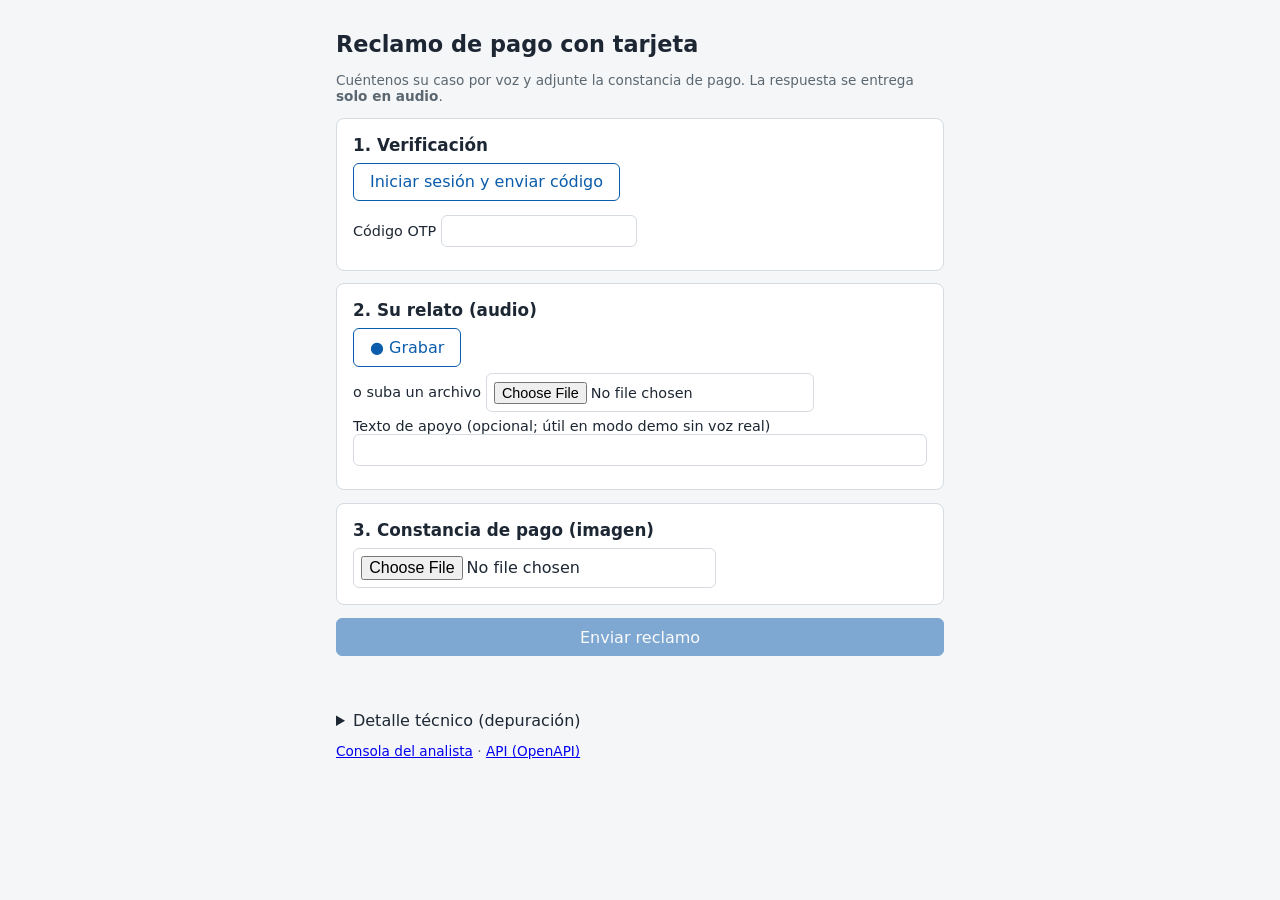
==== ui/index.html @ 1b5ca2df "Agente multimodal de reclamos bancarios: LangGraph, MCP, RAG, HITL, API y documentación Co-authored-" ====
<!doctype html>
<html lang="es">
<head>
<meta charset="utf-8">
<meta name="viewport" content="width=device-width, initial-scale=1">
<title>Reclamos – Cliente</title>
<link rel="stylesheet" href="estilos.css">
</head>
<body>
<main>
  <h1>Reclamo de pago con tarjeta</h1>
  <p class="nota">Cuéntenos su caso por voz y adjunte la constancia de pago. La respuesta se entrega <b>solo en audio</b>.</p>

  <section id="paso-sesion">
    <h2>1. Verificación</h2>
    <button id="btn-sesion">Iniciar sesión y enviar código</button>
    <p id="otp-info" class="nota"></p>
    <label>Código OTP <input id="otp" inputmode="numeric" maxlength="6" autocomplete="one-time-code"></label>
  </section>

  <section>
    <h2>2. Su relato (audio)</h2>
    <button id="btn-grabar" type="button">● Grabar</button>
    <span id="estado-grab" class="nota"></span>
    <label>o suba un archivo <input id="archivo-audio" type="file" accept="audio/*"></label>
    <audio id="previa-audio" controls hidden></audio>
    <label>Texto de apoyo (opcional; útil en modo demo sin voz real) <input id="texto" style="width:100%"></label>
  </section>

  <section>
    <h2>3. Constancia de pago (imagen)</h2>
    <input id="archivo-imagen" type="file" accept="image/png,image/jpeg">
    <img id="previa-imagen" alt="Vista previa de la constancia" hidden>
  </section>

  <button id="btn-enviar" class="principal" disabled>Enviar reclamo</button>
  <p id="aviso" role="status"></p>

  <section id="respuesta" hidden>
    <h2>Respuesta</h2>
    <audio id="audio-respuesta" controls autoplay></audio>
  </section>

  <details id="debug">
    <summary>Detalle técnico (depuración)</summary>
    <pre id="debug-json"></pre>
  </details>
  <p class="nota"><a href="analista.html">Consola del analista</a> · <a href="/docs">API (OpenAPI)</a></p>
</main>
<script src="app.js"></script>
<script>iniciarCliente();</script>
</body>
</html>
---- ui/estilos.css ----
:root { --azul:#0b5cab; --gris:#5b6770; --borde:#d5dbe0; }
* { box-sizing: border-box; }
body { font-family: system-ui, Segoe UI, sans-serif; margin: 0; background: #f4f6f8; color: #1d2733; }
main { max-width: 640px; margin: 0 auto; padding: 1rem; }
h1 { font-size: 1.4rem; } h2 { font-size: 1.05rem; margin: 0 0 .5rem; }
section, .tarjeta { background: #fff; border: 1px solid var(--borde); border-radius: 8px; padding: 1rem; margin: .8rem 0; }
label { display: block; margin: .4rem 0; font-size: .9rem; }
input, select, textarea { padding: .45rem; border: 1px solid var(--borde); border-radius: 6px; font: inherit; max-width: 100%; }
button { padding: .55rem 1rem; border: 1px solid var(--azul); background: #fff; color: var(--azul); border-radius: 6px;
         cursor: pointer; font: inherit; }
button.principal { background: var(--azul); color: #fff; width: 100%; }
button:disabled { opacity: .5; cursor: not-allowed; }
.nota { color: var(--gris); font-size: .85rem; }
#aviso { min-height: 1.4rem; font-weight: 600; }
#aviso.error { color: #b3261e; } #aviso.ok { color: #1e7b34; }
img#previa-imagen { max-width: 100%; margin-top: .5rem; border: 1px solid var(--borde); }
audio { width: 100%; margin-top: .5rem; }
pre { overflow: auto; background: #10161c; color: #d8e1e8; padding: .7rem; border-radius: 6px; font-size: .78rem; }
.tarjeta .acciones { display: flex; gap: .5rem; margin-top: .6rem; }
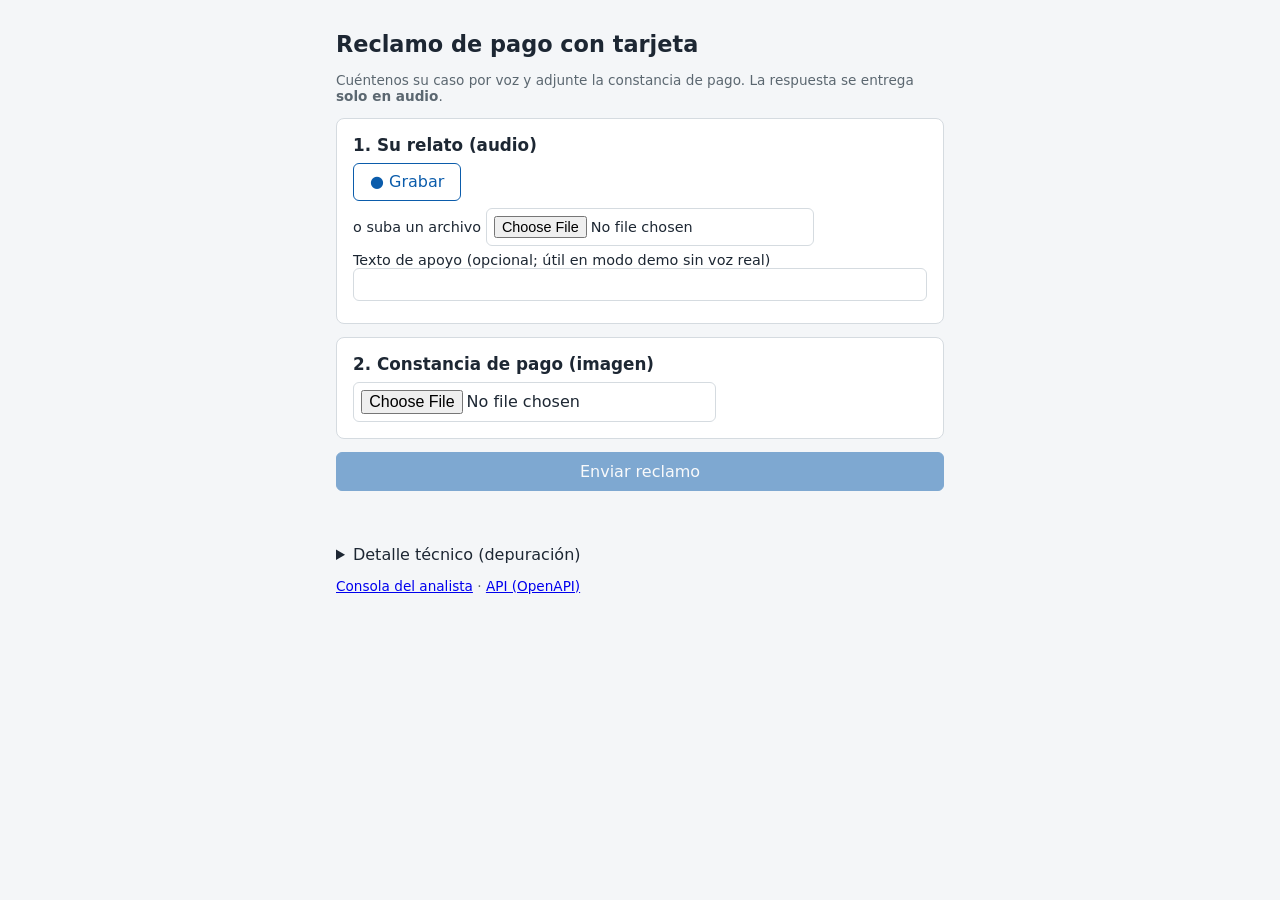
==== commit ec724d19: "Sin OTP de sesion ni correos, voz MAI (STT/TTS) y log paso a paso en temporal/ - Se elimina el OTP d" ====
--- a/ui/index.html
+++ b/ui/index.html
@@ -11,15 +11,8 @@
   <h1>Reclamo de pago con tarjeta</h1>
   <p class="nota">Cuéntenos su caso por voz y adjunte la constancia de pago. La respuesta se entrega <b>solo en audio</b>.</p>
 
-  <section id="paso-sesion">
-    <h2>1. Verificación</h2>
-    <button id="btn-sesion">Iniciar sesión y enviar código</button>
-    <p id="otp-info" class="nota"></p>
-    <label>Código OTP <input id="otp" inputmode="numeric" maxlength="6" autocomplete="one-time-code"></label>
-  </section>
-
   <section>
-    <h2>2. Su relato (audio)</h2>
+    <h2>1. Su relato (audio)</h2>
     <button id="btn-grabar" type="button">● Grabar</button>
     <span id="estado-grab" class="nota"></span>
     <label>o suba un archivo <input id="archivo-audio" type="file" accept="audio/*"></label>
@@ -28,7 +21,7 @@
   </section>
 
   <section>
-    <h2>3. Constancia de pago (imagen)</h2>
+    <h2>2. Constancia de pago (imagen)</h2>
     <input id="archivo-imagen" type="file" accept="image/png,image/jpeg">
     <img id="previa-imagen" alt="Vista previa de la constancia" hidden>
   </section>
